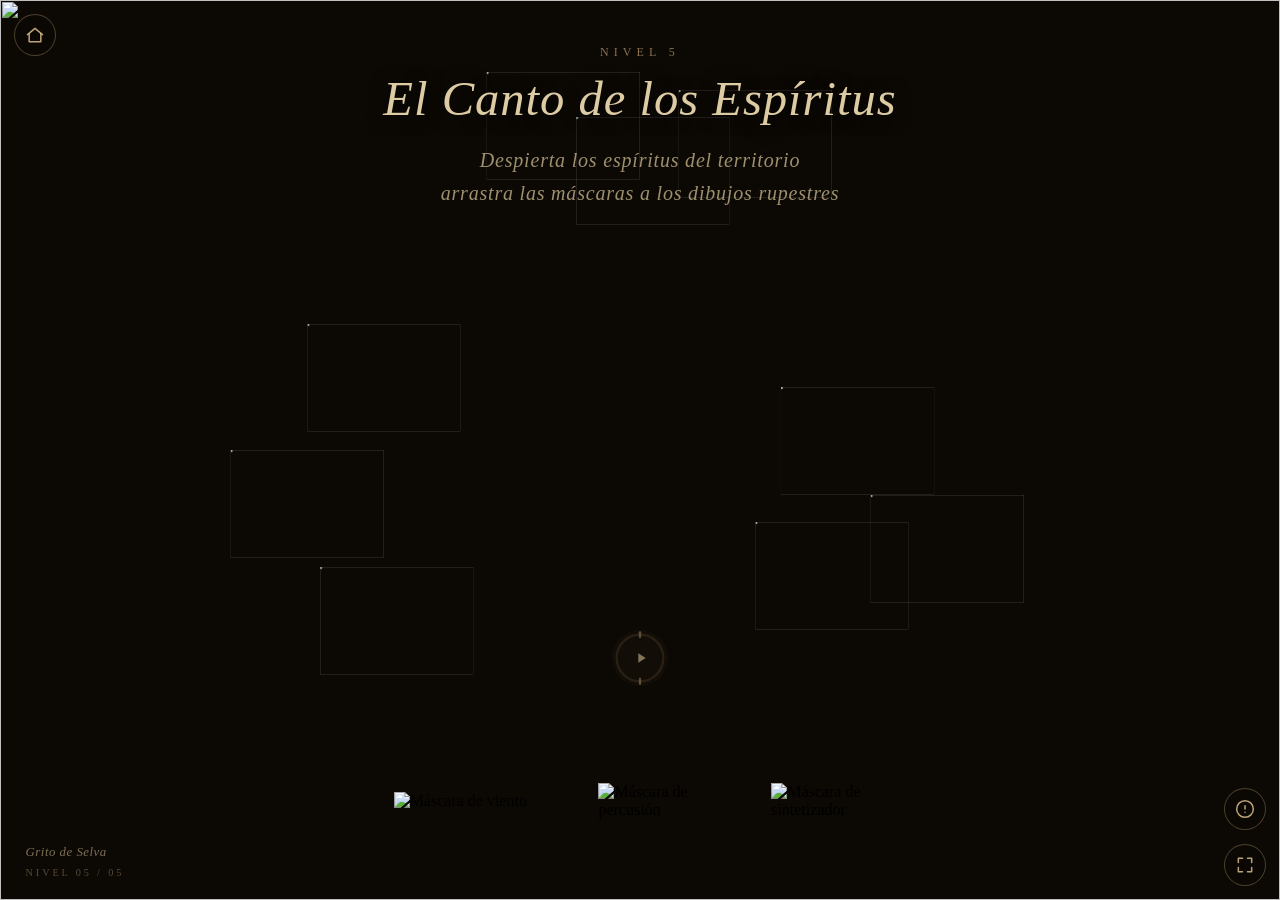
==== nivel-5/index.html @ 68daeabe "Mobile portrait: fuerza renderizado en landscape En lugar de pedirle al usuario que rote el celular," ====
<!DOCTYPE html>
<html lang="es">
<head>
  <meta charset="UTF-8">
  <meta name="viewport" content="width=device-width, initial-scale=1.0, viewport-fit=cover">
  <title>El canto de los Espíritus</title>
  <link rel="stylesheet" href="css/style.css?v=7">
</head>
<body>

  <div id="app">

    <div id="scene">
      <img id="bg" src="assets/fondo-roca.webp" alt="">

      <!-- 9 rupestres: 3 zonas × 3 personajes. Cada .char-layer maneja una figura -->
      <!-- ZONA ATLÁNTICO (arriba) -->
      <div class="char-layer" data-rupestre="a1" data-zone="atl"></div>
      <div class="char-layer" data-rupestre="a2" data-zone="atl"></div>
      <div class="char-layer" data-rupestre="a3" data-zone="atl"></div>

      <!-- ZONA PACÍFICO (izquierda) -->
      <div class="char-layer" data-rupestre="p1" data-zone="pac"></div>
      <div class="char-layer" data-rupestre="p2" data-zone="pac"></div>
      <div class="char-layer" data-rupestre="p3" data-zone="pac"></div>

      <!-- ZONA AMAZONAS (derecha) -->
      <div class="char-layer" data-rupestre="m1" data-zone="ama"></div>
      <div class="char-layer" data-rupestre="m2" data-zone="ama"></div>
      <div class="char-layer" data-rupestre="m3" data-zone="ama"></div>

      <!-- Hotspots de drop, uno por rupestre -->
      <div class="drop-hotspot" data-rupestre="a1" data-zone="atl"></div>
      <div class="drop-hotspot" data-rupestre="a2" data-zone="atl"></div>
      <div class="drop-hotspot" data-rupestre="a3" data-zone="atl"></div>
      <div class="drop-hotspot" data-rupestre="p1" data-zone="pac"></div>
      <div class="drop-hotspot" data-rupestre="p2" data-zone="pac"></div>
      <div class="drop-hotspot" data-rupestre="p3" data-zone="pac"></div>
      <div class="drop-hotspot" data-rupestre="m1" data-zone="ama"></div>
      <div class="drop-hotspot" data-rupestre="m2" data-zone="ama"></div>
      <div class="drop-hotspot" data-rupestre="m3" data-zone="ama"></div>

      <!-- Preludio -->
      <header class="preludio" id="preludio">
        <div class="preludio__nivel">Nivel 5</div>
        <div class="preludio__titulo">El Canto de los Espíritus</div>
        <div class="preludio__instruccion">
          Despierta los espíritus del territorio<br>
          arrastra las máscaras a los dibujos rupestres
        </div>
      </header>


<footer class="sello" aria-hidden="true">
        <span class="sello__obra">Grito de Selva</span>
        <span>Nivel 05 / 05</span>
      </footer>
    </div>

    <!-- ── Reloj maestro: anillo con puertas 0s/4.8s + botón pausa ── -->
    <div id="loop-deck" aria-label="Reloj maestro del tempo">
      <button class="pause-btn" id="btn-pause" aria-label="Pausar/reanudar" type="button">
        <svg class="master-ring" viewBox="0 0 48 48" aria-hidden="true">
          <circle class="ring-bg"   cx="24" cy="24" r="20"/>
          <circle class="ring-prog" cx="24" cy="24" r="20"/>
          <line class="gate" x1="24" y1="2"  x2="24" y2="6"/>
          <line class="gate" x1="24" y1="42" x2="24" y2="46"/>
        </svg>
        <svg class="ico-play"  viewBox="0 0 24 24" width="16" height="16" fill="currentColor" aria-hidden="true"><path d="M8 5v14l11-7z"/></svg>
        <svg class="ico-pause" viewBox="0 0 24 24" width="16" height="16" fill="currentColor" aria-hidden="true"><rect x="6" y="5" width="4" height="14"/><rect x="14" y="5" width="4" height="14"/></svg>
      </button>
    </div>

    <!-- Bandeja con las 3 máscaras (todas activas ahora) -->
    <div id="mask-tray">
      <div class="mask-slot available" data-mask="viento">
        <img src="assets/MascaraIZQUIERDA_Viento.webp" alt="Máscara de viento" draggable="false">
      </div>
      <div class="mask-slot available" data-mask="percu">
        <img src="assets/MascaraCENTRO_Percusion.webp" alt="Máscara de percusión" draggable="false">
      </div>
      <div class="mask-slot available" data-mask="sinte">
        <img src="assets/MascaraDERECHA_Sintetizador.webp" alt="Máscara de sintetizador" draggable="false">
      </div>
    </div>

    <!-- Controles UI -->
    <a class="ui-btn ui-btn--home" href="../index.html" aria-label="Volver al inicio" title="Inicio">
      <svg viewBox="0 0 24 24" width="20" height="20" fill="none" stroke="currentColor" stroke-width="1.8" stroke-linecap="round" stroke-linejoin="round"><path d="M3 11.5 12 4l9 7.5"/><path d="M5 10.5V20h14v-9.5"/></svg>
    </a>
    <button class="ui-btn ui-btn--info" id="btn-info" aria-label="Instrucciones" title="¿Cómo se juega?" type="button">
      <svg viewBox="0 0 24 24" width="20" height="20" fill="none" stroke="currentColor" stroke-width="1.8" stroke-linecap="round" stroke-linejoin="round"><circle cx="12" cy="12" r="10"/><line x1="12" y1="8" x2="12" y2="12"/><line x1="12" y1="16" x2="12.01" y2="16"/></svg>
    </button>
    <button class="ui-btn ui-btn--fs" id="btn-fullscreen" aria-label="Pantalla completa" title="Pantalla completa" type="button">
      <svg class="ico-fs-on"  viewBox="0 0 24 24" width="20" height="20" fill="none" stroke="currentColor" stroke-width="1.8" stroke-linecap="round" stroke-linejoin="round"><path d="M4 9V4h5"/><path d="M20 9V4h-5"/><path d="M4 15v5h5"/><path d="M20 15v5h-5"/></svg>
      <svg class="ico-fs-off" viewBox="0 0 24 24" width="20" height="20" fill="none" stroke="currentColor" stroke-width="1.8" stroke-linecap="round" stroke-linejoin="round"><path d="M9 4v5H4"/><path d="M15 4v5h5"/><path d="M9 20v-5H4"/><path d="M15 20v-5h5"/></svg>
    </button>
  </div>

  <!-- Modal de instrucciones -->
  <div class="info-modal" id="info-modal" aria-hidden="true" role="dialog" aria-labelledby="modal-titulo">
    <div class="info-modal__panel">
      <button class="info-modal__close" id="btn-info-close" aria-label="Cerrar">
        <svg viewBox="0 0 24 24" width="18" height="18" fill="none" stroke="currentColor" stroke-width="2" stroke-linecap="round"><line x1="18" y1="6" x2="6" y2="18"/><line x1="6" y1="6" x2="18" y2="18"/></svg>
      </button>
      <div class="info-modal__nivel">Nivel V · Espíritus Hermanos</div>
      <h2 class="info-modal__titulo" id="modal-titulo">El canto de los Espíritus</h2>
      <p class="info-modal__texto">
        Nueve figuras rupestres habitan tres territorios sonoros: el Atlántico arriba,
        el Pacífico a la izquierda y el Amazonas a la derecha. Cada máscara ancestral
        convoca un timbre distinto —viento, percusión, sintetizador— y al despertar
        un espíritu, su canto entra en sincronía con los demás.
      </p>
      <ul class="info-modal__pasos">
        <li>Arrastra una máscara sobre cualquier figura para despertarla.</li>
        <li>Todos los bucles comparten el mismo tempo: entran en fase automáticamente.</li>
        <li>Toca una figura animada para retirar su máscara.</li>
        <li>Usa el botón central para pausar y reanudar el conjunto.</li>
      </ul>
    </div>
  </div>

  <div id="drag-ghost"><img src="" alt="" draggable="false"></div>

  <!-- 9 loops precargados (funciona desde file://) -->
  <audio id="aud-atl-viento" src="assets/loop-atl-viento.wav" loop preload="auto"></audio>
  <audio id="aud-pac-viento" src="assets/loop-pac-viento.wav" loop preload="auto"></audio>
  <audio id="aud-ama-viento" src="assets/loop-ama-viento.wav" loop preload="auto"></audio>
  <audio id="aud-atl-percu"  src="assets/loop-atl-percu.wav" loop preload="auto"></audio>
  <audio id="aud-pac-percu"  src="assets/loop-pac-percu.wav" loop preload="auto"></audio>
  <audio id="aud-ama-percu"  src="assets/loop-ama-percu.wav" loop preload="auto"></audio>
  <audio id="aud-atl-sinte"  src="assets/loop-atl-sinte.wav" loop preload="auto"></audio>
  <audio id="aud-pac-sinte"  src="assets/loop-pac-sinte.wav" loop preload="auto"></audio>
  <audio id="aud-ama-sinte"  src="assets/loop-ama-sinte.wav" loop preload="auto"></audio>

  <script src="js/app.js?v=13"></script>
</body>
</html>
---- nivel-5/css/style.css ----
/* ═══════════════════════════════════════════════════════
   El canto de los Espíritus — Estilos
   ═══════════════════════════════════════════════════════ */

*, *::before, *::after { box-sizing: border-box; margin: 0; padding: 0; }

/* ── Forzar formato horizontal en mobile portrait ──────
   En lugar de pedirle al usuario que rote el celular, rotamos el
   contenido vía CSS para que la app SIEMPRE se renderice en landscape.
   Las coords de pointer en JS están patcheadas para esta rotación. */
@media (orientation: portrait) and (max-width: 900px) {
  html, body {
    width: 100vh;
    height: 100vw;
    overflow: hidden;
    transform-origin: top left;
    transform: rotate(90deg) translateY(-100vw);
    position: absolute;
    top: 0;
    left: 0;
  }
}

html, body {
  width: 100%; height: 100%;
  background: #0c0905;
  overflow: hidden;
  -webkit-tap-highlight-color: transparent;
  user-select: none;
}

body { display: flex; justify-content: center; align-items: center; }

#app {
  position: relative;
  width: 100vw; height: 100vh;
}

#scene {
  position: absolute; inset: 0;
  overflow: hidden; isolation: isolate;
}

#bg {
  position: absolute; inset: 0;
  width: 100%; height: 100%;
  object-fit: cover; object-position: center;
}

/* ── Capas de personajes ─────────────────────────────────
   Cada rupestre ocupa la capa completa. Las coords de la
   figura (tx, ty, scale) se aplican vía CSS custom props.
   ───────────────────────────────────────────────────────── */
.char-layer {
  position: absolute;
  top: 0; left: 0;
  width: 100%; height: 100%;
  pointer-events: none;
}

.char-wrap {
  position: absolute;
  top: 0; left: 0;
  width: 100%; height: 100%;
  transition: opacity 0.25s ease;
}

.char-img {
  display: block;
  width: 100%; height: 100%;
  object-fit: contain; object-position: center;
  mix-blend-mode: screen;
}

.drop-hotspot {
  position: absolute;
  transform: translate(-50%, -50%);
  pointer-events: all;
  cursor: crosshair;
}

/* ── Posiciones de los 9 rupestres + hotspots ────────────
   Variables CSS para facilitar el ajuste fino.           */
.char-layer[data-rupestre="a1"], .drop-hotspot[data-rupestre="a1"] { --tx: 44%; --ty: 14%; }
.char-layer[data-rupestre="a2"], .drop-hotspot[data-rupestre="a2"] { --tx: 51%; --ty: 19%; }
.char-layer[data-rupestre="a3"], .drop-hotspot[data-rupestre="a3"] { --tx: 59%; --ty: 16%; }

.char-layer[data-rupestre="p1"], .drop-hotspot[data-rupestre="p1"] { --tx: 30%; --ty: 42%; }
.char-layer[data-rupestre="p2"], .drop-hotspot[data-rupestre="p2"] { --tx: 24%; --ty: 56%; }
.char-layer[data-rupestre="p3"], .drop-hotspot[data-rupestre="p3"] { --tx: 31%; --ty: 69%; }

.char-layer[data-rupestre="m1"], .drop-hotspot[data-rupestre="m1"] { --tx: 67%; --ty: 49%; }
.char-layer[data-rupestre="m2"], .drop-hotspot[data-rupestre="m2"] { --tx: 74%; --ty: 61%; }
.char-layer[data-rupestre="m3"], .drop-hotspot[data-rupestre="m3"] { --tx: 65%; --ty: 64%; }

.drop-hotspot {
  left: var(--tx); top: var(--ty);
  width: 9%; height: 13%;
}

/* ── Animaciones (balanceo suave por familia sonora) ───── */
.anim-wrap.anim-viento .char-img {
  animation: sway-viento 1.9s ease-in-out infinite;
  transform-origin: 50% 90%;
}
.anim-wrap.anim-percu .char-img {
  animation: sway-percu 2.6s ease-in-out infinite;
  transform-origin: 50% 90%;
}
.anim-wrap.anim-sinte .char-img {
  animation: sway-sinte 3.2s ease-in-out infinite;
  transform-origin: 50% 90%;
}

@keyframes sway-viento {
  0%, 100% { transform: rotate(-3.5deg); }
  50%      { transform: rotate(3.5deg); }
}
@keyframes sway-percu {
  0%, 100% { transform: rotate(-2deg) translateY(0); }
  50%      { transform: rotate(2deg) translateY(-2px); }
}
@keyframes sway-sinte {
  0%, 100% { transform: rotate(-1.5deg) scale(1); }
  50%      { transform: rotate(1.5deg) scale(1.03); }
}

.char-layer.dragover .char-img {
  filter: brightness(1.4) drop-shadow(0 0 10px rgba(220, 160, 60, 0.8));
}

/* Modo silueta: esperando la próxima puerta del reloj */
.char-wrap.silhouette .char-img {
  filter: brightness(0.18) contrast(1.6) drop-shadow(0 0 6px rgba(220, 180, 120, 0.45));
  opacity: 0.72;
  animation: silhouette-pulse 1.2s ease-in-out infinite;
}
@keyframes silhouette-pulse {
  0%, 100% { opacity: 0.55; }
  50%      { opacity: 0.9; }
}

/* ── Preludio ────────────────────────────────────────── */
.preludio {
  position: absolute;
  left: 50%; top: clamp(24px, 5vh, 60px);
  transform: translateX(-50%);
  text-align: center;
  pointer-events: none;
  transition: opacity 1.6s ease;
  z-index: 8;
  white-space: nowrap;
}
.preludio.oculto { opacity: 0; }
.preludio__nivel {
  font-family: Georgia, serif;
  font-size: clamp(9px, 1.1vw, 12px);
  letter-spacing: 0.42em; text-transform: uppercase;
  color: rgba(200, 169, 122, 0.65);
  margin-bottom: 12px;
}
.preludio__titulo {
  font-family: Georgia, serif;
  font-style: italic;
  font-size: clamp(30px, 3.8vw, 52px);
  color: rgba(230, 212, 170, 0.96);
  letter-spacing: 0.02em;
  text-shadow: 0 2px 18px rgba(0,0,0,0.85);
  line-height: 1.15;
  margin-bottom: 16px;
}
.preludio__instruccion {
  font-family: Georgia, serif;
  font-style: italic;
  font-size: clamp(14px, 1.7vw, 20px);
  letter-spacing: 0.04em;
  color: rgba(200, 182, 140, 0.78);
  line-height: 1.65;
}

#hint-text {
  position: absolute;
  top: 3%; left: 50%;
  transform: translateX(-50%);
  font-family: Georgia, serif;
  font-size: clamp(8px, 0.85vw, 12px);
  color: rgba(200, 169, 122, 0.38);
  letter-spacing: 0.1em;
  text-align: center;
  white-space: nowrap;
  pointer-events: none;
  z-index: 5;
}

.sello {
  position: absolute;
  left: clamp(14px, 2vw, 28px);
  bottom: clamp(14px, 2vh, 24px);
  font-family: Georgia, serif;
  font-size: clamp(8px, 0.8vw, 11px);
  letter-spacing: 0.28em;
  text-transform: uppercase;
  color: rgba(200, 169, 122, 0.4);
  line-height: 1.8;
  pointer-events: none;
  z-index: 5;
}
.sello span { display: block; }
.sello__obra {
  font-style: italic;
  text-transform: none;
  letter-spacing: 0.04em;
  font-size: clamp(10px, 1vw, 14px);
  color: rgba(220, 196, 152, 0.55);
}

/* ═══════════════════════════════════════════════════════
   RELOJ MAESTRO — anillo con progreso + puertas 0s/4.8s
   ═══════════════════════════════════════════════════════ */
#loop-deck {
  position: absolute;
  left: 50%;
  bottom: calc(22% + 16px);
  transform: translateX(-50%);
  z-index: 15;
  opacity: 0.95;
  transition: opacity 0.3s ease;
}

.pause-btn {
  --p: 0;
  position: relative;
  width: 56px; height: 56px;
  border-radius: 50%;
  background: rgba(30, 22, 12, 0.85);
  border: none;
  color: rgba(240, 215, 160, 0.95);
  display: inline-flex;
  align-items: center; justify-content: center;
  cursor: pointer;
  transition: transform 0.2s ease, background 0.2s ease;
  padding: 0;
  backdrop-filter: blur(8px);
  -webkit-backdrop-filter: blur(8px);
}
.pause-btn:hover { transform: scale(1.06); background: rgba(50, 36, 18, 0.9); }

.master-ring {
  position: absolute;
  inset: 0;
  width: 100%; height: 100%;
  pointer-events: none;
  overflow: visible;
}
.master-ring .ring-bg {
  fill: none;
  stroke: rgba(200, 169, 122, 0.22);
  stroke-width: 2;
}
.master-ring .ring-prog {
  fill: none;
  stroke: rgba(230, 200, 140, 0.85);
  stroke-width: 2.5;
  stroke-linecap: round;
  /* circunferencia r=20 → 2π·20 ≈ 125.66 */
  stroke-dasharray: 125.66;
  stroke-dashoffset: calc(125.66 * (1 - var(--p)));
  transform: rotate(-90deg);
  transform-origin: 50% 50%;
  transition: stroke 0.25s ease;
}
.master-ring .gate {
  stroke: rgba(230, 200, 140, 0.65);
  stroke-width: 2;
  stroke-linecap: round;
}

#loop-deck.is-empty        { opacity: 0.55; }
#loop-deck.is-empty .ring-prog { stroke: rgba(200, 169, 122, 0.35); }
#loop-deck.paused .ring-prog   { stroke: rgba(200, 130, 90, 0.75); }

.pause-btn .ico-pause { display: none; }
.pause-btn .ico-play  { display: block; margin-left: 2px; }
#loop-deck.is-playing .pause-btn .ico-pause { display: block; margin-left: 0; }
#loop-deck.is-playing .pause-btn .ico-play  { display: none; }

/* Parpadeo del anillo en la entrada de puerta */
#loop-deck.gate-flash .ring-prog {
  stroke: rgba(255, 230, 180, 1);
  filter: drop-shadow(0 0 8px rgba(255, 220, 160, 0.9));
}

/* ── Bandeja de máscaras ─────────────────────────────── */
#mask-tray {
  position: absolute;
  bottom: 0; left: 0; right: 0;
  height: 22%;
  display: flex;
  align-items: center; justify-content: center;
  gap: clamp(16px, 4vw, 52px);
  pointer-events: none;
  z-index: 10;
}

.mask-slot {
  position: relative;
  display: flex;
  flex-direction: column;
  align-items: center;
  gap: 4px;
  pointer-events: auto;
  transition: transform 0.2s ease;
  -webkit-touch-callout: none;
  touch-action: none;
  width: clamp(70px, 10vw, 140px);
}

.mask-slot img {
  display: block;
  width: 100%; height: auto;
  mix-blend-mode: multiply;
  pointer-events: none;
  transition: filter 0.25s ease;
}

#mask-tray .mask-slot[data-mask="viento"] { width: clamp(80px, 12vw, 165px); }
#mask-tray .mask-slot[data-mask="percu"]  { width: clamp(65px, 9.5vw, 135px); }
#mask-tray .mask-slot[data-mask="sinte"]  { width: clamp(65px, 9vw, 130px); }

.mask-slot.available { cursor: grab; }
.mask-slot.available:hover { transform: translateY(-6px); }
.mask-slot.available:hover img {
  filter: brightness(1.25) drop-shadow(0 0 8px rgba(220, 160, 60, 0.6));
}

/* Indicador de cantidad de rupestres activos con esta máscara */
.mask-slot .badge {
  position: absolute;
  top: -4px; right: -4px;
  min-width: 18px; height: 18px;
  padding: 0 5px;
  background: rgba(220, 160, 60, 0.92);
  color: #0c0905;
  font-family: Georgia, serif;
  font-size: 11px;
  font-weight: bold;
  border-radius: 10px;
  display: none;
  align-items: center; justify-content: center;
  pointer-events: none;
}
.mask-slot.in-use .badge { display: inline-flex; }

/* Máscara activa: silueta oscura en la bandeja */
.mask-slot.in-use img {
  filter: brightness(0.15) contrast(1.4) drop-shadow(0 0 5px rgba(220,180,120,0.35));
  opacity: 0.6;
  animation: mask-silhouette-pulse 1.8s ease-in-out infinite;
}
@keyframes mask-silhouette-pulse {
  0%, 100% { opacity: 0.45; }
  50%       { opacity: 0.7;  }
}

/* ── Controles UI ─────────────────────────────────────── */
.ui-btn {
  position: fixed;
  z-index: 100;
  width: 42px; height: 42px;
  display: inline-flex;
  align-items: center; justify-content: center;
  background: rgba(12, 9, 5, 0.55);
  border: 1px solid rgba(200, 169, 122, 0.35);
  border-radius: 50%;
  color: rgba(220, 190, 140, 0.85);
  cursor: pointer;
  text-decoration: none;
  backdrop-filter: blur(6px);
  -webkit-backdrop-filter: blur(6px);
  transition: background 200ms ease, color 200ms ease, transform 200ms ease, border-color 200ms ease;
  padding: 0;
}
.ui-btn:hover, .ui-btn:focus-visible {
  background: rgba(30, 22, 12, 0.78);
  color: rgba(240, 215, 160, 1);
  border-color: rgba(220, 190, 140, 0.7);
  transform: scale(1.08);
  outline: none;
}

.ui-btn--home { top: max(14px, env(safe-area-inset-top)); left: max(14px, env(safe-area-inset-left)); }
.ui-btn--info { bottom: calc(max(14px, env(safe-area-inset-bottom)) + 56px); right: max(14px, env(safe-area-inset-right)); }
.ui-btn--fs   { bottom: max(14px, env(safe-area-inset-bottom)); right: max(14px, env(safe-area-inset-right)); }

.ui-btn--fs .ico-fs-off { display: none; }
body.is-fullscreen .ui-btn--fs .ico-fs-on  { display: none; }
body.is-fullscreen .ui-btn--fs .ico-fs-off { display: block; }

/* ── Modal instrucciones ──────────────────────────────── */
.info-modal {
  position: fixed; inset: 0;
  z-index: 200;
  display: flex;
  align-items: flex-end; justify-content: center;
  padding: 0 1rem max(1.5rem, env(safe-area-inset-bottom));
  background: rgba(8, 6, 3, 0);
  pointer-events: none;
  transition: background 300ms ease;
}
.info-modal.abierto { background: rgba(8, 6, 3, 0.65); pointer-events: all; }
.info-modal__panel {
  width: 100%; max-width: 480px;
  background: rgba(18, 13, 7, 0.92);
  border: 1px solid rgba(200, 169, 122, 0.3);
  border-radius: 6px 6px 0 0;
  padding: 1.6rem 1.8rem 2rem;
  position: relative;
  transform: translateY(110%);
  transition: transform 380ms cubic-bezier(.22, 1, .36, 1);
  backdrop-filter: blur(10px);
  -webkit-backdrop-filter: blur(10px);
}
.info-modal.abierto .info-modal__panel { transform: translateY(0); }
.info-modal__close {
  position: absolute; top: 1rem; right: 1rem;
  width: 32px; height: 32px;
  display: flex; align-items: center; justify-content: center;
  background: transparent; border: none;
  color: rgba(200, 169, 122, 0.65);
  cursor: pointer;
  transition: color 200ms ease;
}
.info-modal__close:hover { color: rgba(240, 215, 160, 1); }
.info-modal__nivel {
  font-family: Georgia, serif;
  font-size: 10px; letter-spacing: 0.32em;
  text-transform: uppercase;
  color: rgba(200, 169, 122, 0.5);
  margin-bottom: 0.6rem;
}
.info-modal__titulo {
  font-family: Georgia, serif;
  font-style: italic; font-weight: 400;
  font-size: clamp(1.1rem, 2.5vw, 1.5rem);
  color: rgba(230, 210, 170, 0.95);
  margin-bottom: 1rem;
}
.info-modal__texto {
  font-family: Georgia, serif;
  font-size: clamp(0.82rem, 1.8vw, 0.95rem);
  line-height: 1.75;
  color: rgba(200, 185, 150, 0.8);
  margin-bottom: 1rem;
}
.info-modal__pasos { list-style: none; padding: 0; }
.info-modal__pasos li {
  font-family: Georgia, serif;
  font-size: clamp(0.78rem, 1.6vw, 0.88rem);
  color: rgba(180, 160, 120, 0.75);
  line-height: 1.6;
  padding-left: 1rem;
  position: relative;
  margin-bottom: 0.35rem;
}
.info-modal__pasos li::before {
  content: '–';
  position: absolute; left: 0;
  color: rgba(200, 169, 122, 0.45);
}

/* ── Drag ghost ─────────────────────────────────────── */
#drag-ghost {
  display: none;
  position: fixed; top: 0; left: 0;
  pointer-events: none;
  z-index: 9999;
  transform: translate(-50%, -50%);
}
#drag-ghost img {
  display: block;
  width: clamp(60px, 8vw, 100px);
  height: auto;
  mix-blend-mode: screen;
  filter: brightness(1.4) drop-shadow(0 4px 20px rgba(220, 160, 60, 0.7));
  opacity: 0.88;
}
body.is-dragging, body.is-dragging * { cursor: grabbing !important; }

/* ═══════════════════════════════════════════════════════
   PORTRAIT — ajustes para formato vertical
   ═══════════════════════════════════════════════════════ */
@media (orientation: portrait) {
  /* Posiciones de rupestres en vertical: el fondo se recorta
     en los laterales (object-fit: cover), así que compactamos. */
  .char-layer[data-rupestre="a1"], .drop-hotspot[data-rupestre="a1"] { --tx: 42%; --ty: 12%; }
  .char-layer[data-rupestre="a2"], .drop-hotspot[data-rupestre="a2"] { --tx: 53%; --ty: 17%; }
  .char-layer[data-rupestre="a3"], .drop-hotspot[data-rupestre="a3"] { --tx: 60%; --ty: 14%; }

  .char-layer[data-rupestre="p1"], .drop-hotspot[data-rupestre="p1"] { --tx: 31%; --ty: 32%; }
  .char-layer[data-rupestre="p2"], .drop-hotspot[data-rupestre="p2"] { --tx: 24%; --ty: 44%; }
  .char-layer[data-rupestre="p3"], .drop-hotspot[data-rupestre="p3"] { --tx: 30%; --ty: 54%; }

  .char-layer[data-rupestre="m1"], .drop-hotspot[data-rupestre="m1"] { --tx: 68%; --ty: 40%; }
  .char-layer[data-rupestre="m2"], .drop-hotspot[data-rupestre="m2"] { --tx: 62%; --ty: 54%; }
  .char-layer[data-rupestre="m3"], .drop-hotspot[data-rupestre="m3"] { --tx: 74%; --ty: 58%; }

  .drop-hotspot { width: 13%; height: 10%; }

  #mask-tray {
    height: 26vh;
    gap: clamp(10px, 6vw, 42px);
    background: linear-gradient(to bottom,
      rgba(12, 9, 5, 0) 0%,
      rgba(12, 9, 5, 0.55) 60%,
      rgba(12, 9, 5, 0.82) 100%);
  }

  #mask-tray .mask-slot[data-mask="viento"] { width: clamp(80px, 23vw, 160px); }
  #mask-tray .mask-slot[data-mask="percu"]  { width: clamp(65px, 19vw, 130px); }
  #mask-tray .mask-slot[data-mask="sinte"]  { width: clamp(65px, 18vw, 125px); }

  #loop-deck {
    bottom: calc(26vh + 10px);
    padding: 6px 10px;
    gap: clamp(6px, 1.8vw, 12px);
  }
  .loop-circle { width: 18px; height: 18px; }
  .pause-btn { width: 34px; height: 34px; }

  .preludio__titulo      { font-size: clamp(22px, 6vw, 36px); }
  .preludio__nivel       { font-size: clamp(8px, 2.4vw, 11px); }
  .preludio__instruccion { font-size: clamp(12px, 3.5vw, 17px); }
  #hint-text             { font-size: clamp(7px, 2.2vw, 11px); }

  .sello { bottom: calc(26vh + 8px); font-size: clamp(7px, 1.8vw, 10px); }
  .sello__obra { font-size: clamp(9px, 2.4vw, 13px); }

  .ui-btn--info { bottom: calc(26vh + 56px + max(8px, env(safe-area-inset-bottom))); }
  .ui-btn--fs   { bottom: calc(26vh + max(8px, env(safe-area-inset-bottom))); }
}

@media (orientation: landscape) and (max-height: 480px) {
  #hint-text  { font-size: 7px; }
  #mask-tray  { height: 28%; gap: clamp(8px, 3vw, 30px); }
  .ui-btn     { width: 36px; height: 36px; }
  .ui-btn svg { width: 16px; height: 16px; }
  .ui-btn--info { bottom: calc(max(10px, env(safe-area-inset-bottom)) + 48px); }
  #loop-deck { bottom: calc(28% + 8px); padding: 5px 9px; }
  .loop-circle { width: 16px; height: 16px; }
  .pause-btn { width: 30px; height: 30px; }
}
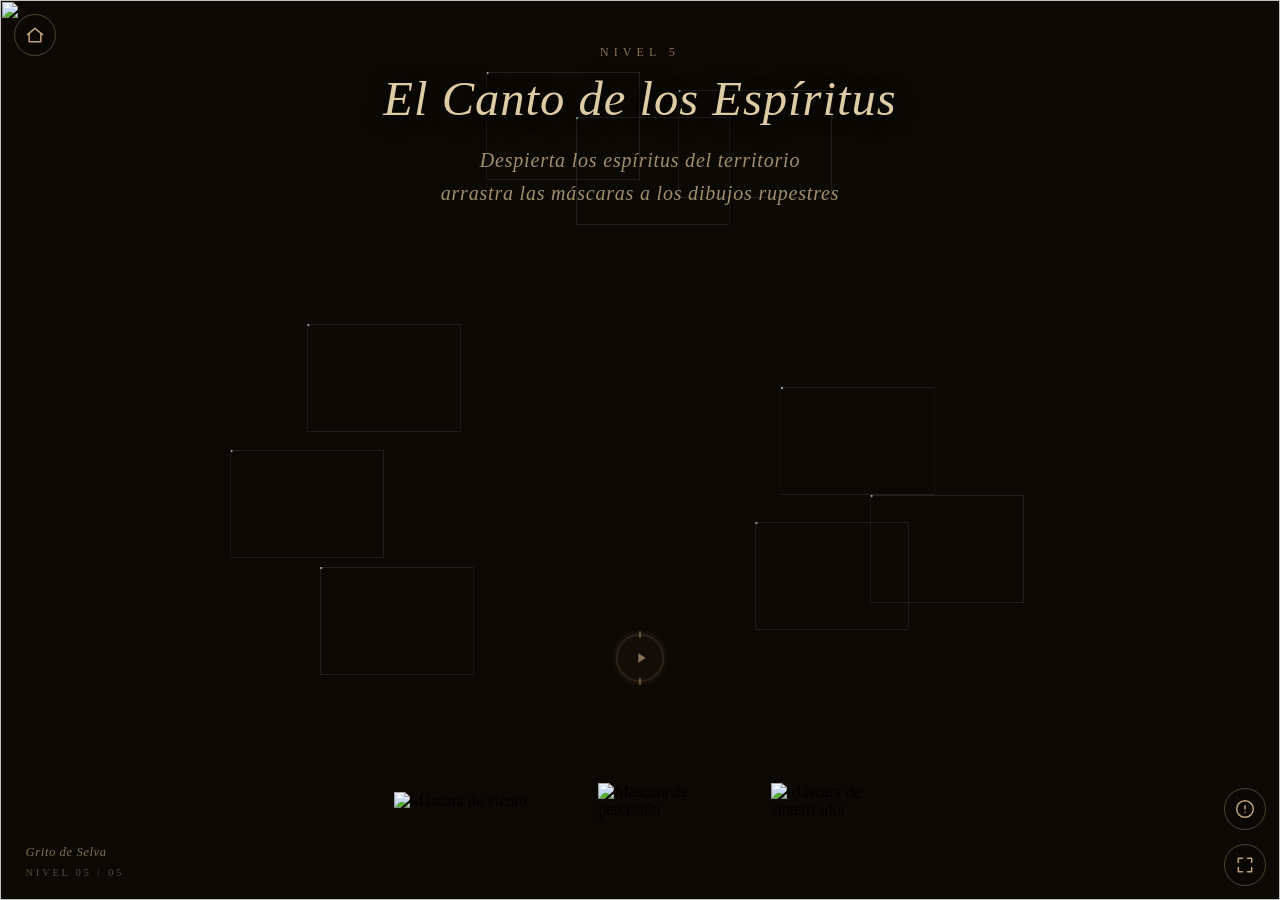
==== commit 11efced7: "Quita el aviso de rotar el celular (sin forzar landscape)" ====
--- a/nivel-5/index.html
+++ b/nivel-5/index.html
@@ -4,7 +4,7 @@
   <meta charset="UTF-8">
   <meta name="viewport" content="width=device-width, initial-scale=1.0, viewport-fit=cover">
   <title>El canto de los Espíritus</title>
-  <link rel="stylesheet" href="css/style.css?v=7">
+  <link rel="stylesheet" href="css/style.css?v=6">
 </head>
 <body>
 
@@ -133,6 +133,6 @@
   <audio id="aud-pac-sinte"  src="assets/loop-pac-sinte.wav" loop preload="auto"></audio>
   <audio id="aud-ama-sinte"  src="assets/loop-ama-sinte.wav" loop preload="auto"></audio>
 
-  <script src="js/app.js?v=13"></script>
+  <script src="js/app.js?v=12"></script>
 </body>
 </html>
--- a/nivel-5/css/style.css
+++ b/nivel-5/css/style.css
@@ -3,23 +3,6 @@
    ═══════════════════════════════════════════════════════ */
 
 *, *::before, *::after { box-sizing: border-box; margin: 0; padding: 0; }
-
-/* ── Forzar formato horizontal en mobile portrait ──────
-   En lugar de pedirle al usuario que rote el celular, rotamos el
-   contenido vía CSS para que la app SIEMPRE se renderice en landscape.
-   Las coords de pointer en JS están patcheadas para esta rotación. */
-@media (orientation: portrait) and (max-width: 900px) {
-  html, body {
-    width: 100vh;
-    height: 100vw;
-    overflow: hidden;
-    transform-origin: top left;
-    transform: rotate(90deg) translateY(-100vw);
-    position: absolute;
-    top: 0;
-    left: 0;
-  }
-}
 
 html, body {
   width: 100%; height: 100%;
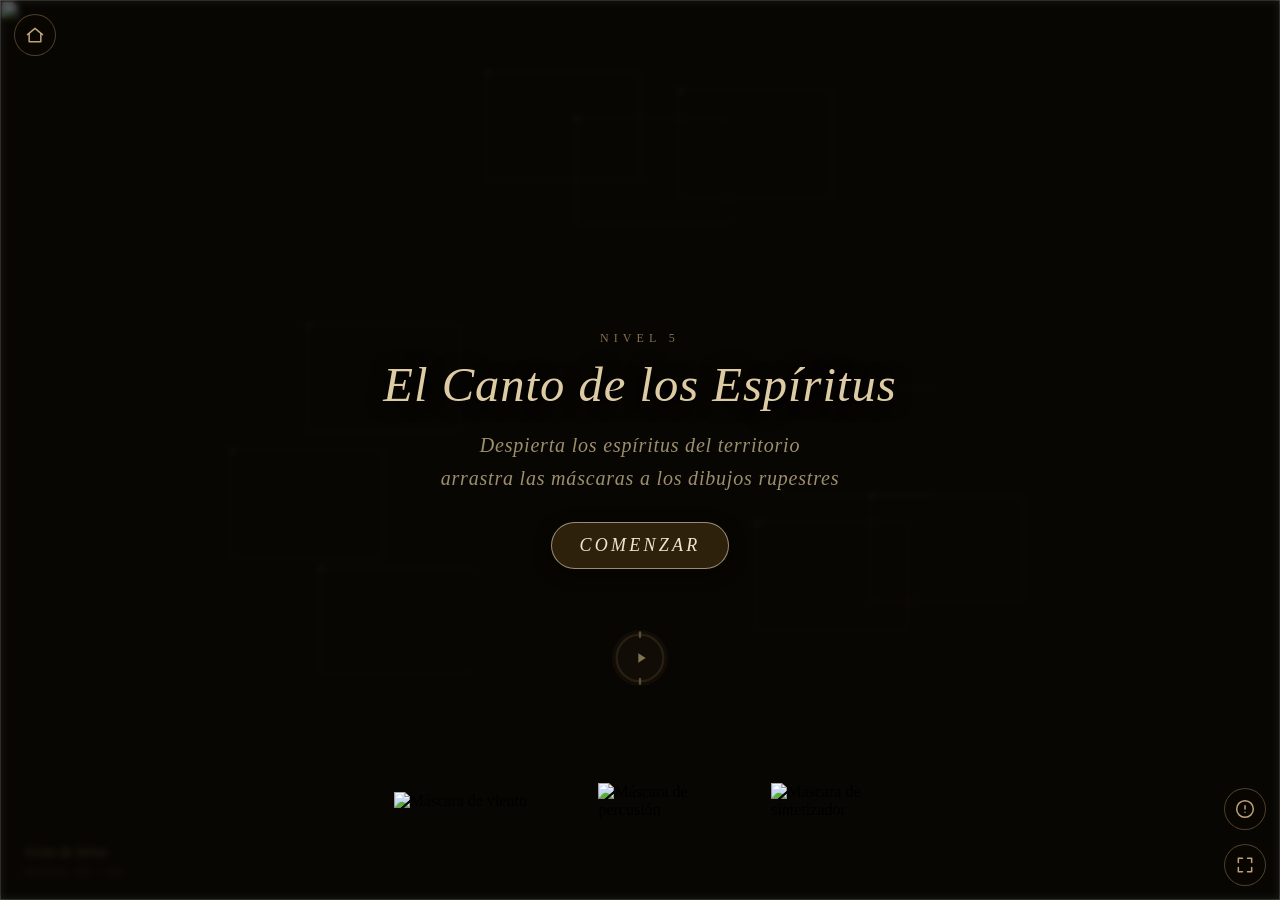
==== commit 9159f708: "Modal de bienvenida con botón "Comenzar" y anim de orientación Ambos niveles: - El preludio ahora vi" ====
--- a/nivel-5/index.html
+++ b/nivel-5/index.html
@@ -4,7 +4,7 @@
   <meta charset="UTF-8">
   <meta name="viewport" content="width=device-width, initial-scale=1.0, viewport-fit=cover">
   <title>El canto de los Espíritus</title>
-  <link rel="stylesheet" href="css/style.css?v=6">
+  <link rel="stylesheet" href="css/style.css?v=8">
 </head>
 <body>
 
@@ -40,15 +40,25 @@
       <div class="drop-hotspot" data-rupestre="m2" data-zone="ama"></div>
       <div class="drop-hotspot" data-rupestre="m3" data-zone="ama"></div>
 
-      <!-- Preludio -->
-      <header class="preludio" id="preludio">
-        <div class="preludio__nivel">Nivel 5</div>
-        <div class="preludio__titulo">El Canto de los Espíritus</div>
-        <div class="preludio__instruccion">
-          Despierta los espíritus del territorio<br>
-          arrastra las máscaras a los dibujos rupestres
-        </div>
-      </header>
+      <!-- Preludio — modal de bienvenida, desaparece al pulsar "Comenzar" -->
+      <div class="preludio-overlay" id="preludio-overlay" aria-hidden="false">
+        <header class="preludio" id="preludio">
+          <div class="preludio__nivel">Nivel 5</div>
+          <div class="preludio__titulo">El Canto de los Espíritus</div>
+          <div class="preludio__instruccion">
+            Despierta los espíritus del territorio<br>
+            arrastra las máscaras a los dibujos rupestres
+          </div>
+          <div class="preludio__cta">
+            <button class="btn-comenzar" id="btn-comenzar" type="button">Comenzar</button>
+            <svg class="orient-anim" viewBox="0 0 64 100" width="44" height="68" aria-hidden="true">
+              <rect x="6" y="4" width="52" height="92" rx="8" ry="8" fill="none" stroke="currentColor" stroke-width="2.6"/>
+              <line x1="26" y1="11" x2="38" y2="11" stroke="currentColor" stroke-width="2" stroke-linecap="round"/>
+              <circle cx="32" cy="89" r="2.2" fill="currentColor"/>
+            </svg>
+          </div>
+        </header>
+      </div>
 
 
 <footer class="sello" aria-hidden="true">
@@ -133,6 +143,6 @@
   <audio id="aud-pac-sinte"  src="assets/loop-pac-sinte.wav" loop preload="auto"></audio>
   <audio id="aud-ama-sinte"  src="assets/loop-ama-sinte.wav" loop preload="auto"></audio>
 
-  <script src="js/app.js?v=12"></script>
+  <script src="js/app.js?v=14"></script>
 </body>
 </html>
--- a/nivel-5/css/style.css
+++ b/nivel-5/css/style.css
@@ -3,6 +3,91 @@
    ═══════════════════════════════════════════════════════ */
 
 *, *::before, *::after { box-sizing: border-box; margin: 0; padding: 0; }
+
+/* ── Modal de bienvenida (preludio) ──────────────────────
+   Cubre toda la pantalla con capa oscurecedora hasta que el
+   usuario pulsa "Comenzar". Bloquea interacciones del nivel. */
+.preludio-overlay {
+  position: fixed;
+  inset: 0;
+  z-index: 200;
+  display: flex;
+  align-items: center;
+  justify-content: center;
+  padding: 32px 24px;
+  background: rgba(8, 5, 2, 0.62);
+  backdrop-filter: blur(3px);
+  -webkit-backdrop-filter: blur(3px);
+  transition: opacity 0.6s ease, visibility 0s linear 0s;
+}
+.preludio-overlay.oculto {
+  opacity: 0;
+  visibility: hidden;
+  pointer-events: none;
+  transition: opacity 0.6s ease, visibility 0s linear 0.6s;
+}
+.preludio-overlay .preludio {
+  position: static;
+  transform: none;
+  left: auto;
+  top: auto;
+  display: flex;
+  flex-direction: column;
+  align-items: center;
+  text-align: center;
+  pointer-events: auto;
+}
+
+.preludio__cta {
+  margin-top: clamp(20px, 3vh, 36px);
+  display: flex;
+  align-items: center;
+  justify-content: center;
+  gap: clamp(14px, 2.4vw, 24px);
+}
+
+.btn-comenzar {
+  font-family: Georgia, "Times New Roman", serif;
+  font-size: clamp(14px, 1.6vw, 18px);
+  font-style: italic;
+  letter-spacing: 0.18em;
+  text-transform: uppercase;
+  color: #f0e6cc;
+  background: rgba(220, 160, 60, 0.18);
+  border: 1px solid rgba(240, 230, 204, 0.55);
+  border-radius: 999px;
+  padding: 12px 28px;
+  cursor: pointer;
+  transition: background 0.25s ease, border-color 0.25s ease, transform 0.18s ease, box-shadow 0.25s ease;
+  box-shadow: 0 4px 18px rgba(0, 0, 0, 0.45);
+  -webkit-tap-highlight-color: transparent;
+}
+.btn-comenzar:hover {
+  background: rgba(242, 194, 98, 0.32);
+  border-color: rgba(240, 230, 204, 0.8);
+  transform: translateY(-1px);
+}
+.btn-comenzar:active { transform: translateY(0); }
+.btn-comenzar:focus-visible {
+  outline: 2px solid rgba(242, 194, 98, 0.9);
+  outline-offset: 3px;
+}
+
+.orient-anim { display: none; }
+@media (orientation: portrait) and (max-width: 900px) {
+  .orient-anim {
+    display: block;
+    color: rgba(240, 230, 204, 0.78);
+    animation: orient-rotate 2.6s ease-in-out infinite;
+    transform-origin: 50% 50%;
+    filter: drop-shadow(0 2px 6px rgba(0,0,0,0.4));
+  }
+}
+@keyframes orient-rotate {
+  0%, 18%   { transform: rotate(0deg); }
+  50%, 68%  { transform: rotate(-90deg); }
+  100%      { transform: rotate(0deg); }
+}
 
 html, body {
   width: 100%; height: 100%;
